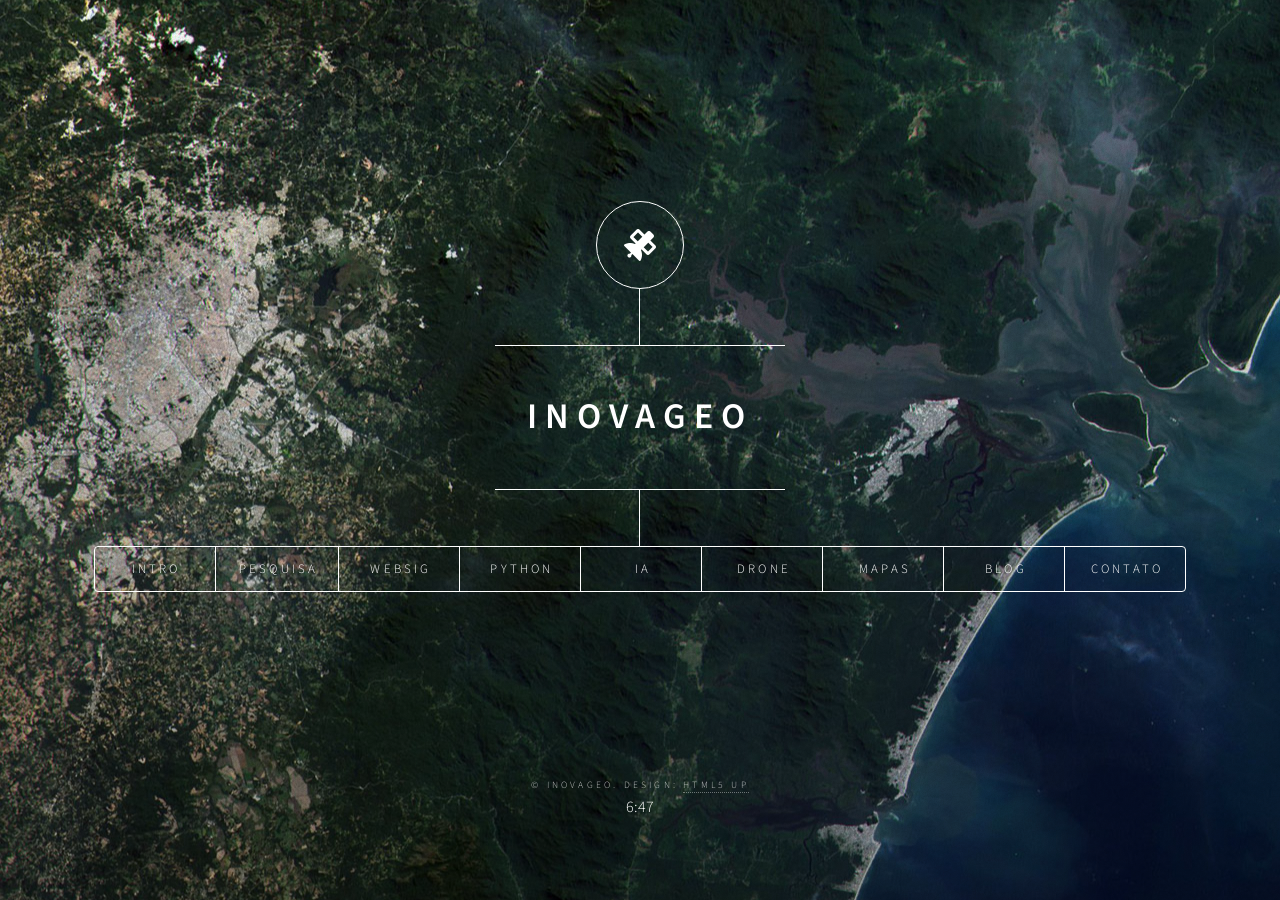
==== index.html @ e5d34b3f "asdfasd" ====
<!DOCTYPE HTML>
<html>
	<head>
		<link rel="icon" href="favicon.ico" type="image/x-icon">
		<title>InovaGeo</title>
		<meta charset="utf-8" />
		<meta name="viewport" content="width=device-width, initial-scale=1, user-scalable=no"/>
		<link rel="stylesheet" href="assets/css/main.css" />
		<noscript><link rel="stylesheet" href="assets/css/noscript.css" /></noscript>
		<link rel="stylesheet" href="https://cdnjs.cloudflare.com/ajax/libs/font-awesome/6.0.0-beta3/css/all.min.css">
		<style> 
			iframe {
            	width: 100%;
            	height: 80vh;
        </style> 
	</head>
	<body class="is-preload">

		<!-- Wrapper -->
		<div id="wrapper">

			<!-- Header -->
			<header id="header">

				<div class="logo">
					<i class="fa-sharp-duotone fa-solid fa-satellite fa-2xl"></i>
				</div>
				<div class="content">
					<div class="inner">
						<h1>
					   		InovaGeo
					   	</h1>
					</div>
				</div>
				<nav>
					<ul>
						<li><a  href="#intro">Intro</a></li>
						<li><a  href="#pesquisa"> pesquisa </a></li>
						<li><a  href="#websig"> websig</a></li>
						<li><a  href="#python"> python</a></li>
						<li><a  href="#IA">IA </a></li>
						<li><a  href="#drone"> drone </a></li>
						<li><a  href="#mapas">mapas</a></li>
						<li><a  href="#blog"> blog </a></li>
						<li><a  href="#contact">Contato</a></li>
						<!--<li><a  href="#elements">Elements</a></li>-->
					</ul>
				</nav>
			</header>

			<!-- Main -->
			<div id="main">

				<!-- Intro -->
				<article id="intro">
					<h2 class="major">Quem somos nós <i class="fa-brands fa-pagelines"></i></i></h2>
					<span class="image main"><img src="images/pic01.jpg" alt="" /></span>
					<p> A InovaGeo é uma empresa comprometida com soluções inovadoras e sustentáveis nas áreas ambiental e agrícola. Nossa missão é contribuir para a transição do seu negócio em direção a práticas mais verdes e ecológicas. Para isso, integramos estudos acadêmicos, técnicas de produção sustentável e tecnologias emergentes no mercado, criando soluções personalizadas que atendam às suas necessidades. Aceitamos a ideia de nossa responsabilidade socioambiental com o planeta.</p>
					<h3>Produtos </h3>
					<p> Oferecemos soluções ambientais e de geoprocessamento personalizadas de todos os tipos. Adaptamos <a  href="#drone">modelos agrícolas</a> de produção, em diferentes contextos. Auxiliamos com o <a  href="#IA">processamento de imagens</a> usando IA e algoritmos, oferecemos <a  href="#websig">sites com mapas interativos</a> que facilitam o planejamento de tomadores de decisões. Também colaboramos <a  href="#pesquisa">pesquisadores</a>, e instituições acadêmicas, oferecendo suporte especializado que atenda aos modelos da produção acadêmica.
					<h3>O Time </h3><p> A Inovageo fundada pelo estudante de geoprocessamento <a  href="https://www.linkedin.com/in/renan-ambiel-74439a1b7/">Renan Ambiel</a>, nos interessamos  pelas área das tecnologias agrícolas, ambientais, e das geociências. Somos movidos pelas novas tecnologias, nos estruturamos em inovações acadêmicas, defendemos a ideia de que a harmonia entre os dois é nosso próximo passo como uma sociedade inteligente.</p> 
				</article>

				<!-- pesquisa -->
				<article id="pesquisa">
					<h2 class="major">Pesquisa científica <i class="fa-solid fa-book"></i></h2>
					<span class="image main"><img src="images/pic02.jpg" alt="" /></span>
					<h3>Gifs de séries temporais </h3>
					<p> Um de nossos eixos de pesquisa são a elaboração de gifs de séries temporais em NDVI voltados para análises ambientais, no exemplo acima estuda-se o quanto o <a  target="_blank" href="https://inovageo-blog.netlify.app/2#">deserto de Gobi</a> da china avança (inverno) e recua (verão) ao longo do ano de 2023. </p>
					<h3>Pesquisa Acadêmica </h3>
					<p> O ramo da pesquisa é padronizado, com suas peculiaridades e normas técnicas bem específicas. Executar scripts em linguagens de programação como o R ou python e introduzir os resultados em seu artigo pode ser uma tarefa árdua para um pesquisador. É ai que entramos, temos conhecimento metodologias científica, e uma de nossas especialidades são o tratamento de dados, com  gráficos e tabelas em <a href="#python">python</a> e <a href="#mapas">mapas</a> com legendas no QGIS, ou seja, estaremos preparados para dar o treinamento ou a consultoria necessaria para seu projeto academico, nos encontrando de forma ideal para auxiliar seu trabalho.</p>
					<h3>Pesquisa Ambiental e Agrícola </h3><p> Dentro do eixo da pesquisa nos aprofundamos mais nas áreas de temas ambiental e agrícola, focando em <a  href="#IA">análises de imagens de satélites</a>, nós podemos trabalhar em equipe com o seu projeto usando metodologias de machine learning para mapas de uso e cobertura do solo, índice de queimadas, secas e cheias de rios, índice de pluviosidade, cálculos perdas florestal. Ou então, caso já tenha os dados prontos, podemos gerar os resultados como <a  href="#mapas">mapas temáticos</a> <a  href="#mapas">graficos e mapas em python</a> sem interferir no viés da pesquisa.</p> 
					<p> Valorizamos profundamente o trabalho da comunidade científica, reconhecemos a capacidade de inovação da área, e de como ela é essencial para resolver os desafios atuais. No entanto, a divulgação do conhecimento científico muitas vezes não alcança o público em geral, presa em bolhas sociais. Para resolver essa lacuna, também oferecemos várias <a href="#websig">opções</a> para a comunicação, e divulgação digital.</p> 



				</article>

				<!-- websig -->
				<article id="websig">
					<h2 class="major"> Modelo WEBGIS <i class="fa-solid fa-globe"></i></h2>
					<span class="image main"><img src="images/pic03.jpg" alt="" /></span>
					<p>Na Inovageo, desenvolvemos soluções <a target="_blank" href="https://inovageo-blog.netlify.app/6.html#">WEBSIG</a> que integram mapas interativos diretamente em páginas web, acessíveis tanto em desktops quanto em dispositivos móveis. Esses mapas são projetados para facilitar o planejamento e a tomada de decisões, oferecendo uma visualização rica e informativa.</p>
					<p> Utilizamos bibliotecas como <a target="_blank" href="https://leafletjs.com/">Leaflet</a> e <a target="_blank" href="https://openlayers.org/">OpenLayers</a>, que permitem criar interfaces de mapa responsivas e interativas. Projetados com dados geoespaciais, os mapas incluem imagens de satélite, layers de pontos e polígonos, com controle de camadas, legendas e rótulos, além de funcionalidades como destaque ao passar o mouse, pop-ups interativos, zoom em features ao clicar, mecanismos de pesquisa, entre outros, proporcionando uma experiência dinâmica para o usuário.</p> 
					<h3>Produto final </h3><p>Como resultado final entregamos um <a target="_blank" href="https://renanambiel.github.io/Untitled-1.html">mapa interativo</a> que facilita o planejamento e a tomada de decisões,  garantindo uma visualização rica e informativa. Seja para gestão ambiental, planejamento agrícola, análise de dados, ou pesquisa acadêmica nossas soluções são adaptadas ao seu projeto.</p>
				</article>

				<!-- Python -->
				<article id="python">
					<h2 class="major"> Python <i class="fa-brands fa-python"></i></h2>
					<span class="image main"><img src="images/pic04.jpg" alt="" /></span>
					<p> No exemplo acima estamos trabalhando com registros de votação de 2022, uma quantidade massiva de dados com mais de 5 mil linhas sendo processadas e plotadas em formato de mapas. A linguagem tem muita eficiência no tratamento de grandes volumes de dados, plotagem de mapas e gráficos, além de ser ótima ferramenta no agendamento de tarefas e pipelines.</p>
					<h3>Ciência de Dados Geoespaciais </h3><p> Dados geoespaciais muitas vezes são extensos  como lista de municípios, localização de imóveis, e com variáveis com geometrias difíceis de serem lidas por programas, nesse contexto bibliotecas como Geopandas, rasterio, Fiona surgem como facilitadores na manipulação e análise dos dados. A linguagem também conta com diversos frameworks e ambientes de desenvolvimento como o <a target="_blank" href="https://jupyter.org/">jupyter notebook</a> o <a target="_blank" href="https://colab.research.google.com/">Google colab</a> ou o próprio <a target="_blank" href="https://www.qgis.org/">QGIS</a> com o seu terminal python que permitem a automatização de tarefas e scripts. </p>
					<h3>Automatização de Tarefas</h3><p> </p>
					<p>  A execução scripts e repetição de tarefas permite que os profissionais se concentrem na interpretação dos resultados, enquanto processos repetitivos são gerenciados de forma automatizada. A automatização de tarefas se apresenta uma etapa essencial que evita erros humanos e intensifica a produção, a ideia não é demitir funcionários mas sim evitar que trabalhos tediosos sejam realizados por humanos e posicioná-los em cargos onde a nossa interpretação de um computador não alcança, proporcionando assim melhores condições de trabalho e resultados. </p>


				</article>	

				<!-- About -->
				<article id="IA">
					<h2 class="major"> PDI & IA <i class="fa-solid fa-head-side-virus"></i></h2> 
					<span class="image main"><iframe  src="https://renanambielreman.users.earthengine.app/view/ndvifalsacorsplitpanel" frameborder="0"></iframe></span>
					<p>  Acima um exemplo de dois mapas um NDVI outro em RGB dividido por um menu deslizante, produzidos pela ferramenta Google Earth Engine. </p>
					<h3> IA e computação em nuvem</h3><p> A proposta que a computação em nuvem traz é de otimizar o tempo processamento e aumentar o desempenho computacional, sendo uma ótima opção para equipes com recursos limitados, reduzindo de gastos de energia e custos com hardware.</p> 
					<p> As técnicas de inteligência artificial tem eficiência na classificação de imagens com alta diversidade de classes ou em resultados enviesados devido à natureza dos dados. De modo geral, as técnicas resultam em interpretações mais precisas e resultados mais parametrizados. Para quem é da área de geo, a google oferece a ferramenta perfeita para análises espaciais e processamento de imagens de satelite, o google earth engine.</p>
					<p>  </p>
 					<h3> Earth Engine </h3><p><p>A ferramenta google earth engine (GEE) é um framework na linguagem javascript com uma documentação própria e bem didática uma excelente opção para pesquisadores, atividades governamentais ou educacionais. Oferecem vastos catálogos de dados de satélites e funcionalidades avançadas que facilitam a sua análise, podendo-se explorar <a  href="#pesquisa">séries temporais</a>, calcular <a  href="#IA">índices de vegetação</a>, monitorar mudanças ambientais, visualização dinâmica de coleções de imagens, além aplicação de mosaicos e redutores.</p>
					 <p> Em seu uso mais aprofundado podemos mexer com IA, programação orientada a objeto, dados de SAR, e até montar apps interativos para aplicativos de monitoramento que funcionam em background. Enfim, o google earth engine representa um grande avanço no mundo geo, com computação em nuvem e processamento em paralelo ele é ideal para projetos de alta escalabilidade e como resultado oferece a divulgação dos seus resultados para o compartilhamento e comunicação em um formato de <a  href="#https://www.earthengine.app/">página web</a> ou app interativo.</p>
				</article>	

				<!-- About -->
				<article id="drone">
					<h2 class="major"> drones  <i class="fa-solid fa-place-of-worship"></i></h2>
					<span class="image main"><img src="images/pic06.jpg" alt="" /></span>
					<p> Um dos eixos da nossa equipe é a agricultura de precisão, buscamos soluções para as anomalias climáticas e eventos extremos combinando uso de novas tecnologias à formas de cultivo mais sustentaveis. </p>
					<h3> Agricultura Sintrópica </h3><p> A agricultura sintrópica, fundamentada nos estudos de  <a target="_blank" href="https://agendagotsch.com/en/ernst-gotsch">Ernst Götsch</a>, simula processos naturais para promover biodiversidade e regeneração dos ecossistemas. Integrando diversas espécies de plantas e animais, a prática melhora a fertilidade do solo, qualidade da água, e do ar no microclima. O pesquisador segue uma linha da agroecologia semelhante a Ana Primavesi</p>
					<p><a target="_blank" href="https://pt.wikipedia.org/wiki/Anna_Maria_Primavesi">Ana Primavesi</a>,  uma das mais importantes pesquisadoras da agroecologia, enfatiza a ideia de que solo é um sistema vivo, e que as espécies convivem em equilíbrio em sua cadeia alimentar, as pragas e espécies invasoras significam uma desarmonia entre as espécies indicando de que ele está doente.</p>
					<p>Estamos presenciando um adoecimento de modo geral da população, cada vez estamos mais dependentes de remédios para nossos problemas de saúde, talvez devêssemos olhar para a <a href="Cartilha-sobre-impactos-dos-agrotoxicos-na-saude-da-populacao-e-saude-ambiental.pdf" target="_blank" download>raiz do problema</a> e de como a agroecologia traz uma solução para esse problema, diante disso, como podemos adaptar as produções em massa com as técnicas da agroecologia?</p> 
					<h3> Agricultura de Precisão </h3><p> A combinação da agricultura de precisão com a agroecologia promove uma agricultura mais sustentável como modelo de agricultura para o futuro, o uso de <a target="_blank" href="https://www.embrapa.br/busca-de-noticias/-/noticia/81138402/drones-no-monitoramento-ambiental--e-tema-de-curso">VANTs</a> na agricultura permite um monitoramento preciso do solo e dos cultivos, possibilitando a aplicação localizada de correções e fertilizantes. Ao integrar essa tecnologia com os princípios da agroecologia, os agricultores podem gerenciar os recursos como a agua de maneira conciente, respeitando os ciclos naturais do solo e promovendo a biodiversidade. O modelo melhora a eficiência na produção, ao mesmo tempo em que minimiza lixiviação, a erosão, e evita contaminação de lençóis freáticos. Assim, a combinação da agricultura de precisão com a agroecologia promove uma agricultura mais sustentável. </p>
					<h3> Recuperação de Áreas Degradadas </h3><p> As áreas degradadas representam uma oportunidade valiosa no mercado de créditos de carbono, a agricultura sintrópica, ao promover a biodiversidade e restaurar o solo, contribui para o sequestro de carbono. Um exemplo respeitado na área é a iniciativa <a target="_blank" href="https://conservadordamantiqueira.org/">Conservador da Mantiqueira</a> operando no mercado de crédito de carbono que restauram áreas degradadas e nascentes, geram renda adicional às comunidade e proprietários locais enquanto presta um serviço ambiental. Além do mercado de ações operando no ramo ambiental existem também diversos programas governamentais para pagamentos por prestação de serviços ambientais, apresentando um novo modelo de negócio que vem surgindo no mundo em prol da sustentabilidade.</p>


				</article>	
				
				<article id="mapas">
					<h2 class="major"> mapas temáticos<i class="fa-solid fa-map"></i></h2>
					<span class="image main"><img src="images/pic07.jpg" alt="" /></span>
					<p>Os mapas temáticos são uma ferramenta essencial para a visualização de dados geográficos. Muitas vezes dadas em tabelas ou gráficos não ficam claros, e uma interpretação visual simplifica muito as coisas, onde por meio de diferentes camadas, podemos representar dados sobre uso do solo, distribuição populacional, áreas de preservação e muito mais. </p>
		            <h3> Mapas Distribuição Populacional </h3><p>A distribuição populacional é um aspecto fundamental para entender dinâmicas sociais e econômicas em uma região. Ao mapear a população, é possível identificar padrões de urbanização, áreas de alta densidade habitacional e lacunas de serviços essenciais. Esses dados ajudam a embasar políticas públicas, direcionar investimentos em infraestrutura e otimizar a alocação de recursos, garantindo que comunidades em crescimento recebam o suporte necessário. </p>
		            <h3> Mapas Topográficos</h3>	
		            <p>Os mapas topográficos são essenciais para a visualização detalhada da superfície terrestre, representando elevações, depressões e formas de relevo. Através de diferentes camadas, esses mapas fornecem informações sobre a geomorfologia de uma área, permitindo análises sobre drenagem, habitat e acessibilidade. Além disso, eles são cruciais para atividades como planejamento urbano, gestão de recursos naturais e áreas de Preservação  permanente (APP).</p>
		            <h3> Mapa de Uso e Cobertura do Solo </h3><p>Os mapas de uso e cobertura do solo são ferramentas indispensáveis para compreender como os espaços são utilizados e quais tipos de vegetação predominam em uma região. Eles ajudam a identificar áreas urbanas, agrícolas, florestais e de preservação, permitindo uma análise crítica sobre as mudanças no uso da terra ao longo do tempo. Essa informação é vital para a elaboração de políticas de desenvolvimento sustentável, planejamento ambiental e monitoramento de alterações que podem impactar os ecossistemas locais. </p>
		            <h3> O Produto</h3><p>Desenvolvemos o produto final (seu mapa), de acordo com as suas necessidades, caso esteja decidindo o seu tipo de cultivo de acordo com a disposiçao de minerais e nutrientes no solo, se queres ampliar sua franquia e deseja estudar qual melhor local para se instalar, ou se deseja calcular rotas e a logistica de seus transportes, ou para planejar novos bairros e quadras publicas, ou mesmo se deseja analisar indices pluviometricos para e sua correlaçao com deslizamentos e eventos geologicos, um mapa pode ser o elemento chave que falta ao seu projeto. </p>
				</article>	

				<article id="blog">
					<h2 class="major"> blog de noticias  <i class="fa-regular fa-newspaper"></i></h2>
					<span class="image main"><img src="images/pic08.jpg" alt="" /></span>
					<p> Nosso <a target="_blank" href="https://inovageo-blog.netlify.app/1.html">blog de noticias</a> é um portal com as principais noticias que ocorrem ao redor do mundo geo trazendo a tona discussões pertinentes com opniões de cientistas sobre os temas. 
					<p> O <a target="_blank" href="https://inovageo-blog.netlify.app/1.html">blog</a> contempla notícias das novas geotecnologias do mercado, desastres naturais, mercado de credito de carbono, eventos climáticos extremos, noticias do agro, e muito mais. Vamos destrinchar e estudar uma a uma sobre o viés científico e ambiental.</p>
				</article>	

				<!-- Contact -->
				<article id="contact">
					<h2 class="major">Contato <i class="fa-solid fa-envelope"></i></h2>
					<form name="contact" method="POST" data-netlify="true">

									<div class="fields">
										<div class="field half">
											<input type="text" name="name" placeholder="Nome" required>
										</div>
										<div class="field half">
											<input type="text" name="email" id="email" placeholder="Email" required>
										</div>
										<div class="field">
											<textarea name="message" placeholder="Mensagem" rows="4" required></textarea>
										</div>
									</div>


					   
					<ul class="icons">
						<li><a target="_blank" href="https://www.reddit.com/user/CommercialSweet6014/" class="icon brands fa-reddit"><span class="label">Reddit</span></a></li>
						<li><a target="_blank" href="https://www.youtube.com/channel/UCWEr83yP5Ja6_49Kcr3QwDw" class="icon brands fa-youtube"><span class="label">Youtube</span></a></li>
						<li><a target="_blank" href="https://www.linkedin.com/in/renan-ambiel-74439a1b7/" class="icon brands fa-linkedin"><span class="label">LinkedIn</span></a></li>
						<li><a target="_blank" href="https://www.tumblr.com/blog/ambrosiaconsultoria-blog" class="icon brands fa-tumblr"><span class="label">Tumblr</span></a></li>
						<li><a target="_blank" href="https://github.com/RenanAmbiel" class="icon brands fa-github"><span class="label">GitHub</span></a></li>
						<li><a target="_blank" href="https://inovageo-blog.netlify.app/" class="icon brands fa-pagelines"><span class="label">GitHub</span></a></li>
					</ul>
				</article>
			</div>
			<!-- Footer -->
			<footer id="footer">
				<p class="copyright">&copy; InovaGeo. Design: <a target="_blank" href="https://html5up.net">HTML5 UP
				</a><div id="mensaagem"></div></p>
			</footer>
		</div>

		<!-- BG -->
		<div id="bg"></div>

		<!-- Scripts -->
		<script src="assets/js/jquery.min.js"></script>
		<script src="assets/js/browser.min.js"></script>
		<script src="assets/js/breakpoints.min.js"></script>
		<script src="assets/js/util.js"></script>
		<script src="assets/js/main.js"></script>
		<script>
			const agora = new Date()
			const horas = agora.getHours();
			const minutos = agora.getMinutes();
			const segundos = agora.getSeconds();
			const bgDiv = document.getElementById('bg')
			if (horas >= 23 || horas < 6)
            {
                bgDiv.classList.add('noite')
            }
            document.getElementById("mensaagem").innerText = `${horas}:${minutos}`;
		</script> 
		

	</body>
</html>
---- assets/css/main.css ----
@import url(fontawesome-all.min.css);
@import url("https://fonts.googleapis.com/css?family=Source+Sans+Pro:300italic,600italic,300,600");

/*
	Dimension by HTML5 UP
	html5up.net | @ajlkn
	Free for personal and commercial use under the CCA 3.0 license (html5up.net/license)
*/

html, body, div, span, applet, object,
iframe, h1, h2, h3, h4, h5, h6, p, blockquote,
pre, a, abbr, acronym, address, big, cite,
code, del, dfn, em, img, ins, kbd, q, s, samp,
small, strike, strong, sub, sup, tt, var, b,
u, i, center, dl, dt, dd, ol, ul, li, fieldset,
form, label, legend, table, caption, tbody,
tfoot, thead, tr, th, td, article, aside,
canvas, details, embed, figure, figcaption,
footer, header, hgroup, menu, nav, output, ruby,
section, summary, time, mark, audio, video {
	margin: 0;
	padding: 0;
	border: 0;
	font-size: 100%;
	font: inherit;
	vertical-align: baseline;}
iframe {
			width: 100%; 
			height: 555px
		}

article, aside, details, figcaption, figure,
footer, header, hgroup, menu, nav, section {
	display: block;}

body {
	line-height: 1;
}

ol, ul {
	list-style: none;
}

blockquote, q {
	quotes: none;
}

	blockquote:before, blockquote:after, q:before, q:after {
		content: '';
		content: none;
	}

table {
	border-collapse: collapse;
	border-spacing: 0;
}

body {
	-webkit-text-size-adjust: none;
}

mark {
	background-color: transparent;
	color: inherit;
}

input::-moz-focus-inner {
	border: 0;
	padding: 0;
}

input, select, textarea {
	-moz-appearance: none;
	-webkit-appearance: none;
	-ms-appearance: none;
	appearance: none;
}

/* Basic */

	@-ms-viewport {
		width: device-width;
	}

	@media screen and (max-width: 480px) {

		html, body {
			min-width: 320px;
		}

	}

	html {
		box-sizing: border-box;
	}

	*, *:before, *:after {
		box-sizing: inherit;
	}

	body {
		background: #1b1f22;
	}

		body.is-preload *, body.is-preload *:before, body.is-preload *:after {
			-moz-animation: none !important;
			-webkit-animation: none !important;
			-ms-animation: none !important;
			animation: none !important;
			
		}

/* Type */

	html {
		font-size: 16pt;
	}

		@media screen and (max-width: 1680px) {

			html {
				font-size: 12pt;
			}

		}

		@media screen and (max-width: 736px) {

			html {
				font-size: 11pt;
			}

		}

		@media screen and (max-width: 360px) {

			html {
				font-size: 10pt;
			}

		}

	body, input, select, textarea {
		color: #ffffff;
		font-family: "Source Sans Pro", sans-serif;
		font-weight: 300;
		font-size: 1rem;
		line-height: 1.65;
	}

	a {
		
		border-bottom: dotted 1px rgba(255, 255, 255, 0.5);
		text-decoration: none;
		color: inherit;
	}

		a:hover {
			border-bottom-color: transparent;
		}

	strong, b {
		color: #ffffff;
		font-weight: 600;
	}

	em, i {
		font-style: italic;
	}

	p {
		margin: 0 0 2rem 0;
	}

	h1, h2, h3, h4, h5, h6 {
		color: #ffffff;
		font-weight: 600;
		line-height: 1.5;
		margin: 0 0 1rem 0;
		text-transform: uppercase;
		letter-spacing: 0.2rem;
	}

		h1 a, h2 a, h3 a, h4 a, h5 a, h6 a {
			color: inherit;
			text-decoration: none;
		}

		h1.major, h2.major, h3.major, h4.major, h5.major, h6.major {
			border-bottom: solid 1px #ffffff;
			width: -moz-max-content;
			width: -webkit-max-content;
			width: -ms-max-content;
			width: max-content;
			padding-bottom: 0.5rem;
			margin: 0 0 2rem 0;
		}

	h1 {
		font-size: 2.25rem;
		line-height: 1.3;
		letter-spacing: 0.5rem;
	}

	h2 {
		font-size: 1.5rem;
		line-height: 1.4;
		letter-spacing: 0.5rem;
	}

	h3 {
		font-size: 1rem;
	}

	h4 {
		font-size: 0.8rem;
	}

	h5 {
		font-size: 0.7rem;
	}

	h6 {
		font-size: 0.6rem;
	}

	@media screen and (max-width: 736px) {

		h1 {
			font-size: 1.75rem;
			line-height: 1.4;
		}

		h2 {
			font-size: 1.25em;
			line-height: 1.5;
		}

	}

	sub {
		font-size: 0.8rem;
		position: relative;
		top: 0.5rem;
	}

	sup {
		font-size: 0.8rem;
		position: relative;
		top: -0.5rem;
	}

	blockquote {
		border-left: solid 4px #ffffff;
		font-style: italic;
		margin: 0 0 2rem 0;
		padding: 0.5rem 0 0.5rem 2rem;
	}

	code {
		background: rgba(255, 255, 255, 0.075);
		border-radius: 4px;
		font-family: "Courier New", monospace;
		font-size: 0.9rem;
		margin: 0 0.25rem;
		padding: 0.25rem 0.65rem;
	}

	pre {
		-webkit-overflow-scrolling: touch;
		font-family: "Courier New", monospace;
		font-size: 0.9rem;
		margin: 0 0 2rem 0;
	}

		pre code {
			display: block;
			line-height: 1.75;
			padding: 1rem 1.5rem;
			overflow-x: auto;
		}

	hr {
		border: 0;
		border-bottom: solid 1px #ffffff;
		margin: 2.75rem 0;
	}

	.align-left {
		text-align: left;
	}

	.align-center {
		text-align: center;
	}

	.align-right {
		text-align: right;
	}

/* Form */

	form {
		margin: 0 0 2rem 0;
	}

		form > :last-child {
			margin-bottom: 0;
		}

		form > .fields {
			display: -moz-flex;
			display: -webkit-flex;
			display: -ms-flex;
			display: flex;
			-moz-flex-wrap: wrap;
			-webkit-flex-wrap: wrap;
			-ms-flex-wrap: wrap;
			flex-wrap: wrap;
			width: calc(100% + 3rem);
			margin: -1.5rem 0 2rem -1.5rem;
		}

			form > .fields > .field {
				-moz-flex-grow: 0;
				-webkit-flex-grow: 0;
				-ms-flex-grow: 0;
				flex-grow: 0;
				-moz-flex-shrink: 0;
				-webkit-flex-shrink: 0;
				-ms-flex-shrink: 0;
				flex-shrink: 0;
				padding: 1.5rem 0 0 1.5rem;
				width: calc(100% - 1.5rem);
			}

				form > .fields > .field.half {
					width: calc(50% - 0.75rem);
				}

				form > .fields > .field.third {
					width: calc(100%/3 - 0.5rem);
				}

				form > .fields > .field.quarter {
					width: calc(25% - 0.375rem);
				}

		@media screen and (max-width: 480px) {

			form > .fields {
				width: calc(100% + 3rem);
				margin: -1.5rem 0 2rem -1.5rem;
			}

				form > .fields > .field {
					padding: 1.5rem 0 0 1.5rem;
					width: calc(100% - 1.5rem);
				}

					form > .fields > .field.half {
						width: calc(100% - 1.5rem);
					}

					form > .fields > .field.third {
						width: calc(100% - 1.5rem);
					}

					form > .fields > .field.quarter {
						width: calc(100% - 1.5rem);
					}

		}

	label {
		color: #ffffff;
		display: block;
		font-size: 0.8rem;
		font-weight: 300;
		letter-spacing: 0.2rem;
		line-height: 1.5;
		margin: 0 0 1rem 0;
		text-transform: uppercase;
	}

	input[type="text"],
	input[type="password"],
	input[type="email"],
	input[type="tel"],
	select,
	textarea {
		-moz-appearance: none;
		-webkit-appearance: none;
		-ms-appearance: none;
		appearance: none;
		
		background-color: transparent;
		border-radius: 4px;
		border: solid 1px #ffffff;
		color: inherit;
		display: block;
		outline: 0;
		padding: 0 1rem;
		text-decoration: none;
		width: 100%;
	}

		input[type="text"]:invalid,
		input[type="password"]:invalid,
		input[type="email"]:invalid,
		input[type="tel"]:invalid,
		select:invalid,
		textarea:invalid {
			box-shadow: none;
		}

		input[type="text"]:focus,
		input[type="password"]:focus,
		input[type="email"]:focus,
		input[type="tel"]:focus,
		select:focus,
		textarea:focus {
			background: rgba(255, 255, 255, 0.075);
			border-color: #ffffff;
			box-shadow: 0 0 0 1px #ffffff;
		}

	select {
		background-image: url("data:image/svg+xml;charset=utf8,%3Csvg xmlns='http://www.w3.org/2000/svg' width='40' height='40' preserveAspectRatio='none' viewBox='0 0 40 40'%3E%3Cpath d='M9.4,12.3l10.4,10.4l10.4-10.4c0.2-0.2,0.5-0.4,0.9-0.4c0.3,0,0.6,0.1,0.9,0.4l3.3,3.3c0.2,0.2,0.4,0.5,0.4,0.9 c0,0.4-0.1,0.6-0.4,0.9L20.7,31.9c-0.2,0.2-0.5,0.4-0.9,0.4c-0.3,0-0.6-0.1-0.9-0.4L4.3,17.3c-0.2-0.2-0.4-0.5-0.4-0.9 c0-0.4,0.1-0.6,0.4-0.9l3.3-3.3c0.2-0.2,0.5-0.4,0.9-0.4S9.1,12.1,9.4,12.3z' fill='%23ffffff' /%3E%3C/svg%3E");
		background-size: 1.25rem;
		background-repeat: no-repeat;
		background-position: calc(100% - 1rem) center;
		height: 2.75rem;
		padding-right: 2.75rem;
		text-overflow: ellipsis;
	}

		select option {
			color: #ffffff;
			background: #1b1f22;
		}

		select:focus::-ms-value {
			background-color: transparent;
		}

		select::-ms-expand {
			display: none;
		}

	input[type="text"],
	input[type="password"],
	input[type="email"],
	select {
		height: 2.75rem;
	}

	textarea {
		padding: 0.75rem 1rem;
	}

	input[type="checkbox"],
	input[type="radio"] {
		-moz-appearance: none;
		-webkit-appearance: none;
		-ms-appearance: none;
		appearance: none;
		display: block;
		float: left;
		margin-right: -2rem;
		opacity: 0;
		width: 1rem;
		z-index: -1;
	}

		input[type="checkbox"] + label,
		input[type="radio"] + label {
			text-decoration: none;
			-moz-user-select: none;
			-webkit-user-select: none;
			-ms-user-select: none;
			user-select: none;
			color: #ffffff;
			cursor: pointer;
			display: inline-block;
			font-size: 0.8rem;
			font-weight: 300;
			margin: 0 0 0.5rem 0;
			padding-left: 2.65rem;
			padding-right: 0.75rem;
			position: relative;
		}

			input[type="checkbox"] + label:before,
			input[type="radio"] + label:before {
				-moz-osx-font-smoothing: grayscale;
				-webkit-font-smoothing: antialiased;
				display: inline-block;
				font-style: normal;
				font-variant: normal;
				text-rendering: auto;
				line-height: 1;
				text-transform: none !important;
				font-family: 'Font Awesome 5 Free';
				font-weight: 900;
			}

			input[type="checkbox"] + label:before,
			input[type="radio"] + label:before {
				
				border-radius: 4px;
				border: solid 1px #ffffff;
				content: '';
				display: inline-block;
				height: 1.65rem;
				left: 0;
				line-height: 1.65rem;
				position: absolute;
				text-align: center;
				top: -0.15rem;
				width: 1.65rem;
			}

		input[type="checkbox"]:checked + label:before,
		input[type="radio"]:checked + label:before {
			background: #ffffff !important;
			border-color: #ffffff !important;
			color: #1b1f22;
			content: '\f00c';
		}

		input[type="checkbox"]:focus + label:before,
		input[type="radio"]:focus + label:before {
			background: rgba(255, 255, 255, 0.075);
			border-color: #ffffff;
			box-shadow: 0 0 0 1px #ffffff;
		}

	input[type="checkbox"] + label:before {
		border-radius: 4px;
	}

	input[type="radio"] + label:before {
		border-radius: 100%;
	}

	::-webkit-input-placeholder {
		color: rgba(255, 255, 255, 0.5) !important;
		opacity: 1.0;
	}

	:-moz-placeholder {
		color: rgba(255, 255, 255, 0.5) !important;
		opacity: 1.0;
	}

	::-moz-placeholder {
		color: rgba(255, 255, 255, 0.5) !important;
		opacity: 1.0;
	}

	:-ms-input-placeholder {
		color: rgba(255, 255, 255, 0.5) !important;
		opacity: 1.0;
	}

	.formerize-placeholder {
		color: rgba(255, 255, 255, 0.5) !important;
		opacity: 1.0;
	}

/* Box */

	.box {
		border-radius: 4px;
		border: solid 1px #ffffff;
		margin-bottom: 2rem;
		padding: 1.5em;
	}

		.box > :last-child,
		.box > :last-child > :last-child,
		.box > :last-child > :last-child > :last-child {
			margin-bottom: 0;
		}

		.box.alt {
			border: 0;
			border-radius: 0;
			padding: 0;
		}

/* Icon */

	.icon {
		text-decoration: none;
		border-bottom: none;
		position: relative;
	}

		.icon:before {
			-moz-osx-font-smoothing: grayscale;
			-webkit-font-smoothing: antialiased;
			display: inline-block;
			font-style: normal;
			font-variant: normal;
			text-rendering: auto;
			line-height: 1;
			text-transform: none !important;
			font-family: 'Font Awesome 5 Free';
			font-weight: 400;
		}

		.icon > .label {
			display: none;
		}

		.icon:before {
			line-height: inherit;
		}

		.icon.solid:before {
			font-weight: 900;
		}

		.icon.brands:before {
			font-family: 'Font Awesome 5 Brands';
		}

/* Image */

	.image {
		border-radius: 4px;
		border: 0;
		display: inline-block;
		position: relative;
	}

		.image:before {
			pointer-events: none;
			background-image: url("../../images/overlay.png");
			border-radius: 4px;
			content: '';
			display: block;
			height: 100%;
			left: 0;
			opacity: 0.5;
			position: absolute;
			top: 0;
			width: 100%;
		}

		.image img {
			border-radius: 4px;
			display: block;
		}

		.image.left, .image.right {
			max-width: 40%;
		}

			.image.left img, .image.right img {
				width: 100%;
			}

		.image.left {
			float: left;
			padding: 0 1.5em 1em 0;
			top: 0.25em;
		}

		.image.right {
			float: right;
			padding: 0 0 1em 1.5em;
			top: 0.25em;
		}

		.image.fit {
			display: block;
			margin: 0 0 2rem 0;
			width: 100%;
		}

			.image.fit img {
				width: 100%;
			}

		.image.main {
			display: block;
			margin: 2.5rem 0;
			width: 100%;
		}

			.image.main img {
				width: 100%;
			}

		@media screen and (max-width: 736px) {

			.image.main {
				margin: 2rem 0;
			}

		}

		@media screen and (max-width: 480px) {

			.image.main {
				margin: 1.5rem 0;
			}

		}

/* List */

	ol {
		list-style: decimal;
		margin: 0 0 2rem 0;
		padding-left: 1.25em;
	}

		ol li {
			padding-left: 0.25em;
		}

	ul {
		list-style: disc;
		margin: 0 0 2rem 0;
		padding-left: 1em;
	}

		ul li {
			padding-left: 0.5em;
		}

		ul.alt {
			list-style: none;
			padding-left: 0;
		}

			ul.alt li {
				border-top: solid 1px #ffffff;
				padding: 0.5em 0;
			}

				ul.alt li:first-child {
					border-top: 0;
					padding-top: 0;
				}

	dl {
		margin: 0 0 2rem 0;
	}

		dl dt {
			display: block;
			font-weight: 600;
			margin: 0 0 1rem 0;
		}

		dl dd {
			margin-left: 2rem;
		}

/* Actions */

	ul.actions {
		display: -moz-flex;
		display: -webkit-flex;
		display: -ms-flex;
		display: flex;
		cursor: default;
		list-style: none;
		margin-left: -1rem;
		padding-left: 0;
	}

		ul.actions li {
			padding: 0 0 0 1rem;
			vertical-align: middle;
		}

		ul.actions.special {
			-moz-justify-content: center;
			-webkit-justify-content: center;
			-ms-justify-content: center;
			justify-content: center;
			width: 100%;
			margin-left: 0;
		}

			ul.actions.special li:first-child {
				padding-left: 0;
			}

		ul.actions.stacked {
			-moz-flex-direction: column;
			-webkit-flex-direction: column;
			-ms-flex-direction: column;
			flex-direction: column;
			margin-left: 0;
		}

			ul.actions.stacked li {
				padding: 1.3rem 0 0 0;
			}

				ul.actions.stacked li:first-child {
					padding-top: 0;
				}

		ul.actions.fit {
			width: calc(100% + 1rem);
		}

			ul.actions.fit li {
				-moz-flex-grow: 1;
				-webkit-flex-grow: 1;
				-ms-flex-grow: 1;
				flex-grow: 1;
				-moz-flex-shrink: 1;
				-webkit-flex-shrink: 1;
				-ms-flex-shrink: 1;
				flex-shrink: 1;
				width: 100%;
			}

				ul.actions.fit li > * {
					width: 100%;
				}

			ul.actions.fit.stacked {
				width: 100%;
			}

		@media screen and (max-width: 480px) {

			ul.actions:not(.fixed) {
				-moz-flex-direction: column;
				-webkit-flex-direction: column;
				-ms-flex-direction: column;
				flex-direction: column;
				margin-left: 0;
				width: 100% !important;
			}

				ul.actions:not(.fixed) li {
					-moz-flex-grow: 1;
					-webkit-flex-grow: 1;
					-ms-flex-grow: 1;
					flex-grow: 1;
					-moz-flex-shrink: 1;
					-webkit-flex-shrink: 1;
					-ms-flex-shrink: 1;
					flex-shrink: 1;
					padding: 1rem 0 0 0;
					text-align: center;
					width: 100%;
				}

					ul.actions:not(.fixed) li > * {
						width: 100%;
					}

					ul.actions:not(.fixed) li:first-child {
						padding-top: 0;
					}

					ul.actions:not(.fixed) li input[type="submit"],
					ul.actions:not(.fixed) li input[type="reset"],
					ul.actions:not(.fixed) li input[type="button"],
					ul.actions:not(.fixed) li button,
					ul.actions:not(.fixed) li .button {
						width: 100%;
					}

						ul.actions:not(.fixed) li input[type="submit"].icon:before,
						ul.actions:not(.fixed) li input[type="reset"].icon:before,
						ul.actions:not(.fixed) li input[type="button"].icon:before,
						ul.actions:not(.fixed) li button.icon:before,
						ul.actions:not(.fixed) li .button.icon:before {
							margin-left: -0.5em;
						}

		}

/* Icons */

	ul.icons {
		cursor: default;
		list-style: none;
		padding-left: 0;
	}

		ul.icons li {
			display: inline-block;
			padding: 0 0.75em 0 0;
		}

			ul.icons li:last-child {
				padding-right: 0;
			}

			ul.icons li a {
				border-radius: 100%;
				box-shadow: inset 0 0 0 1px #ffffff;
				display: inline-block;
				height: 2.25rem;
				line-height: 2.25rem;
				text-align: center;
				width: 2.25rem;
			}

				ul.icons li a:hover {
					background-color: rgba(255, 255, 255, 0.075);
				}

				ul.icons li a:active {
					background-color: rgba(255, 255, 255, 0.175);
				}

/* Table */

	.table-wrapper {
		-webkit-overflow-scrolling: touch;
		overflow-x: auto;
	}

	table {
		margin: 0 0 2rem 0;
		width: 100%;
	}

		table tbody tr {
			border: solid 1px #ffffff;
			border-left: 0;
			border-right: 0;
		}

			table tbody tr:nth-child(2n + 1) {
				background-color: rgba(255, 255, 255, 0.075);
			}

		table td {
			padding: 0.75em 0.75em;
		}

		table th {
			color: #ffffff;
			font-size: 0.9em;
			font-weight: 600;
			padding: 0 0.75em 0.75em 0.75em;
			text-align: left;
		}

		table thead {
			border-bottom: solid 2px #ffffff;
		}

		table tfoot {
			border-top: solid 2px #ffffff;
		}

		table.alt {
			border-collapse: separate;
		}

			table.alt tbody tr td {
				border: solid 1px #ffffff;
				border-left-width: 0;
				border-top-width: 0;
			}

				table.alt tbody tr td:first-child {
					border-left-width: 1px;
				}

			table.alt tbody tr:first-child td {
				border-top-width: 1px;
			}

			table.alt thead {
				border-bottom: 0;
			}

			table.alt tfoot {
				border-top: 0;
			}

/* Button */

	input[type="submit"],
	input[type="reset"],
	input[type="button"],
	button,
	.button {
		-moz-appearance: none;
		-webkit-appearance: none;
		-ms-appearance: none;
		appearance: none;
		
		background-color: transparent;
		border-radius: 4px;
		border: 0;
		box-shadow: inset 0 0 0 1px #ffffff;
		color: #ffffff !important;
		cursor: pointer;
		display: inline-block;
		font-size: 0.8rem;
		font-weight: 300;
		height: 2.75rem;
		letter-spacing: 0.2rem;
		line-height: 2.75rem;
		outline: 0;
		padding: 0 1.25rem 0 1.35rem;
		text-align: center;
		text-decoration: none;
		text-transform: uppercase;
		white-space: nowrap;
	}

		input[type="submit"]:hover,
		input[type="reset"]:hover,
		input[type="button"]:hover,
		button:hover,
		.button:hover {
			background-color: rgba(255, 255, 255, 0.075);
		}

		input[type="submit"]:active,
		input[type="reset"]:active,
		input[type="button"]:active,
		button:active,
		.button:active {
			background-color: rgba(255, 255, 255, 0.175);
		}

		input[type="submit"].icon:before,
		input[type="reset"].icon:before,
		input[type="button"].icon:before,
		button.icon:before,
		.button.icon:before {
			margin-right: 0.5em;
		}

		input[type="submit"].fit,
		input[type="reset"].fit,
		input[type="button"].fit,
		button.fit,
		.button.fit {
			width: 100%;
		}

		input[type="submit"].small,
		input[type="reset"].small,
		input[type="button"].small,
		button.small,
		.button.small {
			font-size: 0.6rem;
			height: 2.0625rem;
			line-height: 2.0625rem;
		}

		input[type="submit"].primary,
		input[type="reset"].primary,
		input[type="button"].primary,
		button.primary,
		.button.primary {
			background-color: #ffffff;
			color: #1b1f22 !important;
			font-weight: 600;
		}

		input[type="submit"].disabled, input[type="submit"]:disabled,
		input[type="reset"].disabled,
		input[type="reset"]:disabled,
		input[type="button"].disabled,
		input[type="button"]:disabled,
		button.disabled,
		button:disabled,
		.button.disabled,
		.button:disabled {
			pointer-events: none;
			cursor: default;
			opacity: 0.25;
		}

	input[type="submit"],
	input[type="reset"],
	input[type="button"],
	button {
		line-height: calc(2.75rem - 2px);
	}

/* BG */

	#bg {
		position: fixed;
		-webkit-backface-visibility: hidden;
		position: fixed;
		top: 0;
		left: 0;
		width: 100%;
		height: 100vh;
		z-index: 1;
	}

		#bg:before, #bg:after {
			content: '';
			display: block;
			position: absolute;
			top: 0;
			left: 0;
			width: 100%;
			height: 100%;
		}

		#bg:before {
			
			background-image: linear-gradient(to top, rgba(0, 0, 0, 0.4), rgba(0, 0, 0, 0.0)), url("../../images/overlay.png");
			background-size: auto,
 			256px 256px;
			background-position: center,
 			center;
			background-repeat: no-repeat,
 			repeat;
			z-index: 2;
		}

		#bg:after {
			background-image: url("../../images/bgdia.jpg");
			background-position: center;
			background-size: auto;  /*nao redimensiona a imagem */
			background-repeat: repeat; /* corte de pedaço e repetiçao*/
			z-index: 1;
		}

		body.is-article-visible #bg:after {
			filter: blur(0.07rem);
		}

		body.is-preload #bg:before {
			background-color: #000000;
		}

/* Wrapper */

	#wrapper {
		display: -moz-flex;
		display: -webkit-flex;
		display: -ms-flex;
		display: flex;
		-moz-flex-direction: column;
		-webkit-flex-direction: column;
		-ms-flex-direction: column;
		flex-direction: column;
		-moz-align-items: center;
		-webkit-align-items: center;
		-ms-align-items: center;
		align-items: center;
		-moz-justify-content: space-between;
		-webkit-justify-content: space-between;
		-ms-justify-content: space-between;
		justify-content: space-between;
		position: relative;
		min-height: 100vh;
		width: 100%;
		padding: 4rem 2rem;
		z-index: 3;
	}

		#wrapper:before {
			content: '';
			display: block;
		}

		@media screen and (max-width: 1680px) {

			#wrapper {
				padding: 3rem 2rem;
			}

		}

		@media screen and (max-width: 736px) {

			#wrapper {
				padding: 2rem 1rem;
			}

		}

		@media screen and (max-width: 480px) {

			#wrapper {
				padding: 1rem;
			}

		}

/* Header */

	#header {
		display: -moz-flex;
		display: -webkit-flex;
		display: -ms-flex;
		display: flex;
		-moz-flex-direction: column;
		-webkit-flex-direction: column;
		-ms-flex-direction: column;
		flex-direction: column;
		-moz-align-items: center;
		-webkit-align-items: center;
		-ms-align-items: center;
		align-items: center;

		max-width: 100%;
		text-align: center;
	}

		#header > * {
			
			position: relative;
			margin-top: 3.5rem;
		}

			#header > *:before {
				content: '';
				display: block;
				position: absolute;
				top: calc(-3.5rem - 1px);
				left: calc(50% - 1px);
				width: 1px;
				height: calc(3.5rem + 1px);
				background: #ffffff;
			}

		#header > :first-child {
			margin-top: 0;
		}

			#header > :first-child:before {
				display: none;
			}

		#header .logo {
			width: 5.5rem;
			height: 5.5rem;
			line-height: 5.5rem;
			border: solid 1px #ffffff;
			border-radius: 100%;
		}

			#header .logo .icon:before {
				font-size: 2rem;
			}

		#header .content {
			border-style: solid;
			border-color: #ffffff;
			border-top-width: 1px;
			border-bottom-width: 1px;
			max-width: 100%;
		}

			#header .content .inner {
				
				padding: 3rem 2rem;
				max-height: 40rem;
				overflow: hidden;
			}

				#header .content .inner > :last-child {
					margin-bottom: 0;
				}

			#header .content p {
				text-transform: uppercase;
				letter-spacing: 0.2rem;
				font-size: 0.8rem;
				line-height: 2;
			}

		#header nav ul {
			display: -moz-flex;
			display: -webkit-flex;
			display: -ms-flex;
			display: flex;
			margin-bottom: 0;
			list-style: none;
			padding-left: 0;
			border: solid 1px #ffffff;
			border-radius: 4px;
			
		}

			#header nav ul li {
				padding-left: 0;
				border-left: solid 1px #ffffff;
			}

				#header nav ul li:first-child {
					border-left: 0;
				}

				#header nav ul li a {
					display: block;
					min-width: 7.5rem;
					height: 2.75rem;
					line-height: 2.75rem;
					padding: 0 1.25rem 0 1.45rem;
					text-transform: uppercase;
					letter-spacing: 0.2rem;
					font-size: 0.8rem;
					border-bottom: 0;
				}

					#header nav ul li a:hover {
						background-color: rgba(255, 255, 255, 0.075);
					}

					#header nav ul li a:active {
						background-color: rgba(255, 255, 255, 0.175);
					}

		#header nav.use-middle:after {
			content: '';
			display: block;
			position: absolute;
			top: 0;
			left: calc(50% - 1px);
			width: 1px;
			height: 100%;
			background: #ffffff;
		}

		#header nav.use-middle ul li.is-middle {
			border-left: 0;
		}


	

			body.is-preload #header > * {
				opacity: 0;
			}

			body.is-preload #header .content .inner {
				max-height: 0;
				padding-top: 0;
				padding-bottom: 0;
				opacity: 0;
			}

		@media screen and (max-width: 980px) {

			#header .content p br {
				display: none;
			}

		}

		@media screen and (max-width: 736px) {

			#header > * {
				margin-top: 2rem;
			}

				#header > *:before {
					top: calc(-2rem - 1px);
					height: calc(2rem + 1px);
				}

			#header .logo {
				width: 4.75rem;
				height: 4.75rem;
				line-height: 4.75rem;
			}

				#header .logo .icon:before {
					font-size: 1.75rem;
				}

			#header .content .inner {
				padding: 2.5rem 1rem;
			}

			#header .content p {
				line-height: 1.875;
			}

		}

		@media screen and (max-width: 480px) {

			#header {
				padding: 1.5rem 0;
			}

				#header .content .inner {
					padding: 2.5rem 0;
				}

				#header nav ul {
					-moz-flex-direction: column;
					-webkit-flex-direction: column;
					-ms-flex-direction: column;
					flex-direction: column;
					min-width: 10rem;
					max-width: 100%;
				}

					#header nav ul li {
						border-left: 0;
						border-top: solid 1px #ffffff;
					}

						#header nav ul li:first-child {
							border-top: 0;
						}

						#header nav ul li a {
							height: 3rem;
							line-height: 3rem;
							min-width: 0;
							width: 100%;
						}

				#header nav.use-middle:after {
					display: none;
				}

		}

/* Main */

	#main {
		-moz-flex-grow: 1;
		-webkit-flex-grow: 1;
		-ms-flex-grow: 1;
		flex-grow: 1;
		-moz-flex-shrink: 1;
		-webkit-flex-shrink: 1;
		-ms-flex-shrink: 1;
		flex-shrink: 1;
		display: -moz-flex;
		display: -webkit-flex;
		display: -ms-flex;
		display: flex;
		-moz-align-items: center;
		-webkit-align-items: center;
		-ms-align-items: center;
		align-items: center;
		-moz-justify-content: center;
		-webkit-justify-content: center;
		-ms-justify-content: center;
		justify-content: center;
		-moz-flex-direction: column;
		-webkit-flex-direction: column;
		-ms-flex-direction: column;
		flex-direction: column;
		position: relative;
		max-width: 100%;
		z-index: 3;
	}

		#main article {
			
			
			padding: 4.5rem 2.5rem 1.5rem 2.5rem ;
			position: relative;
			width: 40rem;
			max-width: 100%;
			background-color: rgba(27, 31, 34, 0.85);
			border-radius: 4px;
			opacity: 0;
		}

			#main article.active {
				
				opacity: 1;
			}

			#main article .close {
				display: block;
				position: absolute;
				top: 0;
				right: 0;
				width: 4rem;
				height: 4rem;
				cursor: pointer;
				text-indent: 4rem;
				overflow: hidden;
				white-space: nowrap;
			}

				#main article .close:before {
					
					content: '';
					display: block;
					position: absolute;
					top: 0.75rem;
					left: 0.75rem;
					width: 2.5rem;
					height: 2.5rem;
					border-radius: 100%;
					background-position: center;
					background-image: url("data:image/svg+xml;charset=utf8,%3Csvg xmlns='http://www.w3.org/2000/svg' xmlns:xlink='http://www.w3.org/1999/xlink' width='20px' height='20px' viewBox='0 0 20 20' zoomAndPan='disable'%3E%3Cstyle%3Eline %7B stroke: %23ffffff%3B stroke-width: 1%3B %7D%3C/style%3E%3Cline x1='2' y1='2' x2='18' y2='18' /%3E%3Cline x1='18' y1='2' x2='2' y2='18' /%3E%3C/svg%3E");
					background-size: 20px 20px;
					background-repeat: no-repeat;
				}

				#main article .close:hover:before {
					background-color: rgba(255, 255, 255, 0.075);
				}

				#main article .close:active:before {
					background-color: rgba(255, 255, 255, 0.175);
				}

		@media screen and (max-width: 736px) {

			#main article {
				padding: 3.5rem 2rem 0.5rem 2rem ;
			}

				#main article .close:before {
					top: 0.875rem;
					left: 0.875rem;
					width: 2.25rem;
					height: 2.25rem;
					background-size: 14px 14px;
				}

		}

		@media screen and (max-width: 480px) {

			#main article {
				padding: 3rem 1.5rem 0.5rem 1.5rem ;
			}

		}

/* Footer */

	#footer {
		
		width: 100%;
		max-width: 100%;
		margin-top: 2rem;
		text-align: center;
	}

		#footer .copyright {
			letter-spacing: 0.2rem;
			font-size: 0.6rem;
			opacity: 0.75;
			margin-bottom: 0;
			text-transform: uppercase;
		}


		body.is-preload #footer {
			opacity: 0;
		}
	@media screen and (max-height: 700px) {
		iframe {
			width: 100%; 
			height: 222px
		}
---- assets/css/noscript.css ----
/*
	Dimension by HTML5 UP
	html5up.net | @ajlkn
	Free for personal and commercial use under the CCA 3.0 license (html5up.net/license)
*/

/* BG */

	body.is-preload #bg:before {
		background-color: transparent;
	}

/* Header */

	body.is-preload #header {
		-moz-filter: none;
		-webkit-filter: none;
		-ms-filter: none;
		filter: none;
	}

		body.is-preload #header > * {
			opacity: 1;
		}

		body.is-preload #header .content .inner {
			max-height: none;
			padding: 3rem 2rem;
			opacity: 1;
		}

/* Main */

	#main article {
		opacity: 1;
		margin: 4rem 0 0 0;
	}
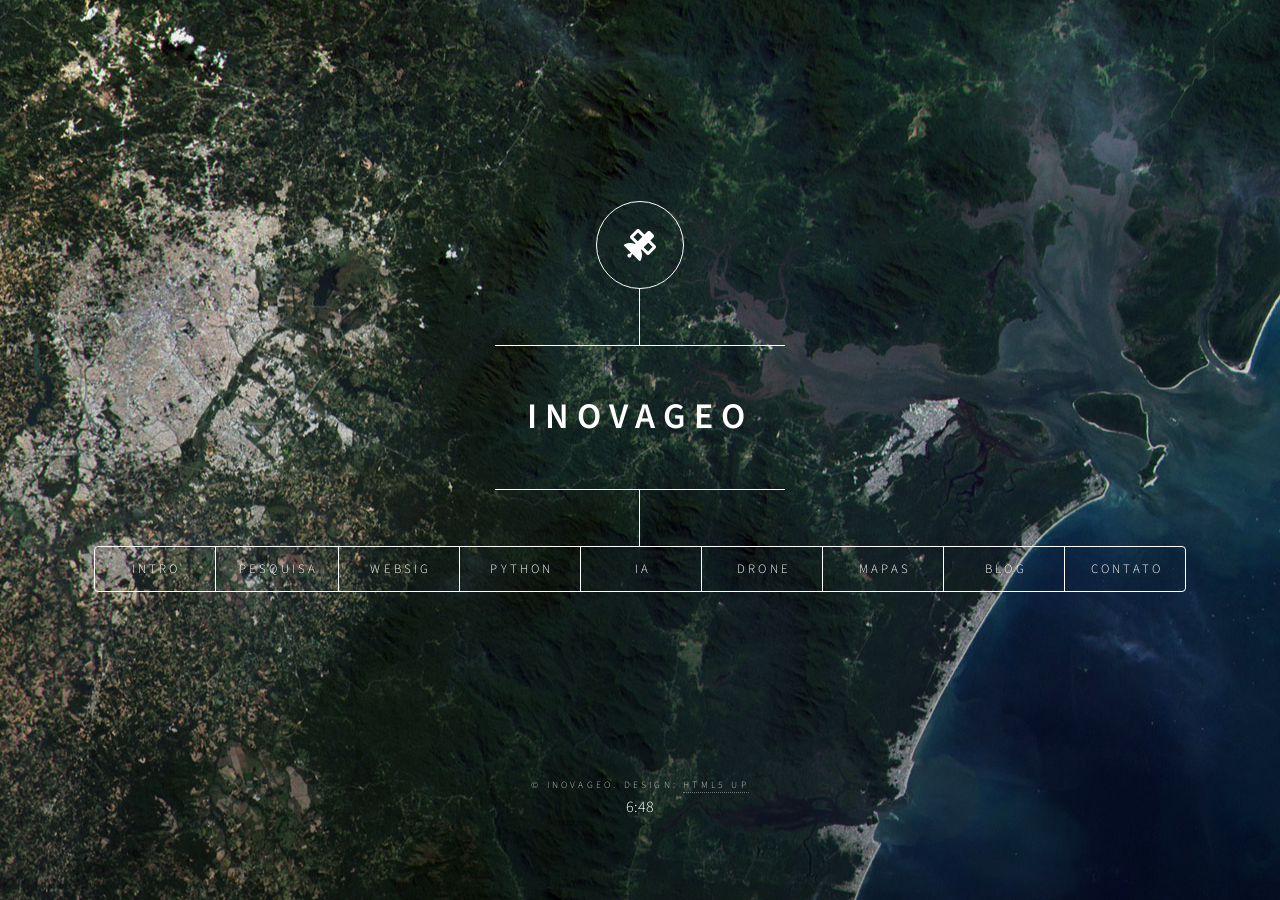
==== commit ee6daa14: "asdfasd" ====
--- a/index.html
+++ b/index.html
@@ -55,18 +55,20 @@
 				<article id="intro">
 					<h2 class="major">Quem somos nós <i class="fa-brands fa-pagelines"></i></i></h2>
 					<span class="image main"><img src="images/pic01.jpg" alt="" /></span>
-					<p> A InovaGeo é uma empresa comprometida com soluções inovadoras e sustentáveis nas áreas ambiental e agrícola. Nossa missão é contribuir para a transição do seu negócio em direção a práticas mais verdes e ecológicas. Para isso, integramos estudos acadêmicos, técnicas de produção sustentável e tecnologias emergentes no mercado, criando soluções personalizadas que atendam às suas necessidades. Aceitamos a ideia de nossa responsabilidade socioambiental com o planeta.</p>
+					<p> A InovaGeo é uma empresa comprometida com soluções inovadoras e sustentáveis nas áreas ambiental e agrícola. Nossa missão é contribuir para a transição do seu negócio em direção a práticas mais verdes e ecológicas. Para isso, integramos estudos acadêmicos, técnicas de produção sustentável e tecnologias emergentes no mercado, criando soluções personalizadas que atendam às suas necessidades.</p>
 					<h3>Produtos </h3>
-					<p> Oferecemos soluções ambientais e de geoprocessamento personalizadas de todos os tipos. Adaptamos <a  href="#drone">modelos agrícolas</a> de produção, em diferentes contextos. Auxiliamos com o <a  href="#IA">processamento de imagens</a> usando IA e algoritmos, oferecemos <a  href="#websig">sites com mapas interativos</a> que facilitam o planejamento de tomadores de decisões. Também colaboramos <a  href="#pesquisa">pesquisadores</a>, e instituições acadêmicas, oferecendo suporte especializado que atenda aos modelos da produção acadêmica.
-					<h3>O Time </h3><p> A Inovageo fundada pelo estudante de geoprocessamento <a  href="https://www.linkedin.com/in/renan-ambiel-74439a1b7/">Renan Ambiel</a>, nos interessamos  pelas área das tecnologias agrícolas, ambientais, e das geociências. Somos movidos pelas novas tecnologias, nos estruturamos em inovações acadêmicas, defendemos a ideia de que a harmonia entre os dois é nosso próximo passo como uma sociedade inteligente.</p> 
+					<p> Oferecemos soluções ambientais e de geoprocessamento personalizadas de todos os tipos. Adaptamos <a  href="#drone">modelos agrícolas</a> de produção, em diferentes contextos. Auxiliamos com o <a  href="#IA">processamento de imagens</a> usando IA e algoritmos, oferecemos <a  href="#websig">sites com mapas interativos</a> que facilitam o planejamento de tomadores de decisões. Também colaboramos <a  href="#pesquisa">pesquisadores</a>, e instituições acadêmicas, oferecendo suporte especializado.
+					<h3>O Time </h3><p> A Inovageo fundada pelo estudante de geoprocessamento <a  href="https://www.linkedin.com/in/renan-ambiel-74439a1b7/">Renan Ambiel</a>, é uma consultoria nas áreas das tecnologias agrícolas, ambientais, e das geociências. Somos movidos pelas novas tecnologias, e nos estruturamos em inovações acadêmicas. Aceitamos a ideia de nossa responsabilidade socioambiental com o planeta.</p> 
 				</article>
 
 				<!-- pesquisa -->
 				<article id="pesquisa">
 					<h2 class="major">Pesquisa científica <i class="fa-solid fa-book"></i></h2>
-					<span class="image main"><img src="images/pic02.jpg" alt="" /></span>
+					<span class="image main"><img src="images/pic02.jpg" alt="" /><figcaption>Deserto de Gobi da China, avança (inverno) e recua (verão), ano de 2023.</figcaption></span>
 					<h3>Gifs de séries temporais </h3>
-					<p> Um de nossos eixos de pesquisa são a elaboração de gifs de séries temporais em NDVI voltados para análises ambientais, no exemplo acima estuda-se o quanto o <a  target="_blank" href="https://inovageo-blog.netlify.app/2#">deserto de Gobi</a> da china avança (inverno) e recua (verão) ao longo do ano de 2023. </p>
+					<p> Um de nossos eixos de pesquisa são a elaboração de <a  href="#https://inovageo-blog.netlify.app/2#">gifs de séries temporais em NDVI</a> voltados para análises ambientais. A combinação de GIFs de séries temporais em NDVI representa um avanço significativo nas metodologias de pesquisa ambiental o metodo facilita a visualização e a interpretação alem de ser uma otima ferramenta educativa pois a figura fica muito intuitiva até para leigos no assunto.
+
+</p>
 					<h3>Pesquisa Acadêmica </h3>
 					<p> O ramo da pesquisa é padronizado, com suas peculiaridades e normas técnicas bem específicas. Executar scripts em linguagens de programação como o R ou python e introduzir os resultados em seu artigo pode ser uma tarefa árdua para um pesquisador. É ai que entramos, temos conhecimento metodologias científica, e uma de nossas especialidades são o tratamento de dados, com  gráficos e tabelas em <a href="#python">python</a> e <a href="#mapas">mapas</a> com legendas no QGIS, ou seja, estaremos preparados para dar o treinamento ou a consultoria necessaria para seu projeto academico, nos encontrando de forma ideal para auxiliar seu trabalho.</p>
 					<h3>Pesquisa Ambiental e Agrícola </h3><p> Dentro do eixo da pesquisa nos aprofundamos mais nas áreas de temas ambiental e agrícola, focando em <a  href="#IA">análises de imagens de satélites</a>, nós podemos trabalhar em equipe com o seu projeto usando metodologias de machine learning para mapas de uso e cobertura do solo, índice de queimadas, secas e cheias de rios, índice de pluviosidade, cálculos perdas florestal. Ou então, caso já tenha os dados prontos, podemos gerar os resultados como <a  href="#mapas">mapas temáticos</a> <a  href="#mapas">graficos e mapas em python</a> sem interferir no viés da pesquisa.</p> 
@@ -138,7 +140,7 @@
 					<h2 class="major"> blog de noticias  <i class="fa-regular fa-newspaper"></i></h2>
 					<span class="image main"><img src="images/pic08.jpg" alt="" /></span>
 					<p> Nosso <a target="_blank" href="https://inovageo-blog.netlify.app/1.html">blog de noticias</a> é um portal com as principais noticias que ocorrem ao redor do mundo geo trazendo a tona discussões pertinentes com opniões de cientistas sobre os temas. 
-					<p> O <a target="_blank" href="https://inovageo-blog.netlify.app/1.html">blog</a> contempla notícias das novas geotecnologias do mercado, desastres naturais, mercado de credito de carbono, eventos climáticos extremos, noticias do agro, e muito mais. Vamos destrinchar e estudar uma a uma sobre o viés científico e ambiental.</p>
+					<p> O nosso<a target="_blank" href="https://inovageo-blog.netlify.app/1.html">blog de noticias</a> traz as principais novas geotecnologias do mercado, noticias de desastres naturais, mercado de credito de carbono, eventos climáticos extremos, noticias do agro, e muito mais. Vamos destrinchar e estudar cada tema e acontecimento sobre o viés científico e ambiental.</p>
 				</article>	
 
 				<!-- Contact -->
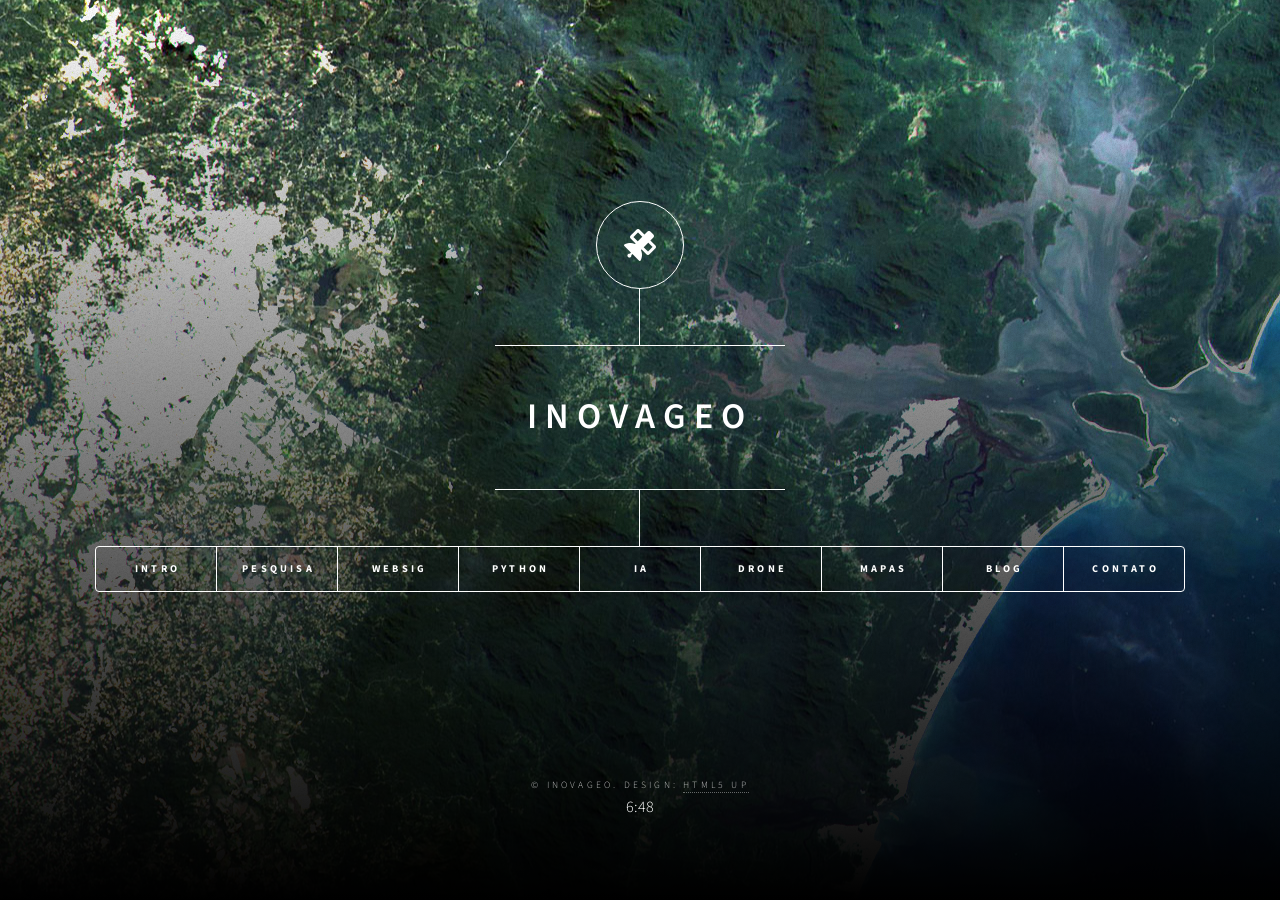
==== commit a801be69: "asdfasd" ====
--- a/index.html
+++ b/index.html
@@ -66,13 +66,12 @@
 					<h2 class="major">Pesquisa científica <i class="fa-solid fa-book"></i></h2>
 					<span class="image main"><img src="images/pic02.jpg" alt="" /><figcaption>Deserto de Gobi da China, avança (inverno) e recua (verão), ano de 2023.</figcaption></span>
 					<h3>Gifs de séries temporais </h3>
-					<p> Um de nossos eixos de pesquisa são a elaboração de <a  href="#https://inovageo-blog.netlify.app/2#">gifs de séries temporais em NDVI</a> voltados para análises ambientais. A combinação de GIFs de séries temporais em NDVI representa um avanço significativo nas metodologias de pesquisa ambiental o metodo facilita a visualização e a interpretação alem de ser uma otima ferramenta educativa pois a figura fica muito intuitiva até para leigos no assunto.
-
-</p>
+					<p> Um de nossos eixos de pesquisa são a elaboração de <a  target="_blank" href="https://inovageo-blog.netlify.app/2#">gifs de séries temporais em NDVI</a> voltados para análises ambientais. A combinação de GIFs de séries temporais em NDVI representa um avanço significativo nas metodologias de pesquisa ambiental o metodo facilita a visualização e a interpretação alem de ser uma otima ferramenta educativa pois a figura fica muito intuitiva até para leigos no assunto.</p>
 					<h3>Pesquisa Acadêmica </h3>
-					<p> O ramo da pesquisa é padronizado, com suas peculiaridades e normas técnicas bem específicas. Executar scripts em linguagens de programação como o R ou python e introduzir os resultados em seu artigo pode ser uma tarefa árdua para um pesquisador. É ai que entramos, temos conhecimento metodologias científica, e uma de nossas especialidades são o tratamento de dados, com  gráficos e tabelas em <a href="#python">python</a> e <a href="#mapas">mapas</a> com legendas no QGIS, ou seja, estaremos preparados para dar o treinamento ou a consultoria necessaria para seu projeto academico, nos encontrando de forma ideal para auxiliar seu trabalho.</p>
-					<h3>Pesquisa Ambiental e Agrícola </h3><p> Dentro do eixo da pesquisa nos aprofundamos mais nas áreas de temas ambiental e agrícola, focando em <a  href="#IA">análises de imagens de satélites</a>, nós podemos trabalhar em equipe com o seu projeto usando metodologias de machine learning para mapas de uso e cobertura do solo, índice de queimadas, secas e cheias de rios, índice de pluviosidade, cálculos perdas florestal. Ou então, caso já tenha os dados prontos, podemos gerar os resultados como <a  href="#mapas">mapas temáticos</a> <a  href="#mapas">graficos e mapas em python</a> sem interferir no viés da pesquisa.</p> 
-					<p> Valorizamos profundamente o trabalho da comunidade científica, reconhecemos a capacidade de inovação da área, e de como ela é essencial para resolver os desafios atuais. No entanto, a divulgação do conhecimento científico muitas vezes não alcança o público em geral, presa em bolhas sociais. Para resolver essa lacuna, também oferecemos várias <a href="#websig">opções</a> para a comunicação, e divulgação digital.</p> 
+					<p> O ramo da pesquisa é padronizado, com suas peculiaridades e normas técnicas bem específicas. Executar scripts em linguagens de programação como o R ou python e introduzir os resultados em seu artigo pode ser uma tarefa árdua para um pesquisador. É ai que entramos, temos conhecimento metodologias científica, e uma de nossas especialidades são o tratamento de dados. Com  gráficos e tabelas em <a href="#python">python</a> e <a href="#mapas">mapas</a> com legendas no QGIS, estaremos preparados para dar o treinamento ou a consultoria necessaria para seu projeto academico.</p>
+					<h3>Pesquisa Ambiental</h3><p> Na pesquisa ambiental, focando em <a  href="#IA">análises de imagens de satélites</a>, nós podemos trabalhar em equipe com o seu projeto usando metodologias de machine learning para mapas de uso e cobertura do solo, índice de queimadas, secas e cheias de rios, índice de pluviosidade, cálculos perdas florestal. Ou então, caso já tenha os dados prontos, podemos gerar os resultados com os <a  href="#mapas">mapas temáticos</a> sem interferir no viés da pesquisa.</p> 
+					<h3>Desafio da Pesquisa</h3>
+					<p> Valorizamos profundamente o trabalho da comunidade científica, reconhecemos a capacidade de inovação da área, e de como ela é essencial para resolver os desafios atuais. No entanto, a divulgação do conhecimento científico muitas vezes não alcança o público em geral, presa em bolhas sociais. Para resolver essa lacuna, também oferecemos um <a href="#websig">mapa virtual</a>, e temos tambem nosso <a href="#blog">blog</a> para divulgação digital.</p> 
 
 
 
@@ -107,7 +106,7 @@
 					<h3> IA e computação em nuvem</h3><p> A proposta que a computação em nuvem traz é de otimizar o tempo processamento e aumentar o desempenho computacional, sendo uma ótima opção para equipes com recursos limitados, reduzindo de gastos de energia e custos com hardware.</p> 
 					<p> As técnicas de inteligência artificial tem eficiência na classificação de imagens com alta diversidade de classes ou em resultados enviesados devido à natureza dos dados. De modo geral, as técnicas resultam em interpretações mais precisas e resultados mais parametrizados. Para quem é da área de geo, a google oferece a ferramenta perfeita para análises espaciais e processamento de imagens de satelite, o google earth engine.</p>
 					<p>  </p>
- 					<h3> Earth Engine </h3><p><p>A ferramenta google earth engine (GEE) é um framework na linguagem javascript com uma documentação própria e bem didática uma excelente opção para pesquisadores, atividades governamentais ou educacionais. Oferecem vastos catálogos de dados de satélites e funcionalidades avançadas que facilitam a sua análise, podendo-se explorar <a  href="#pesquisa">séries temporais</a>, calcular <a  href="#IA">índices de vegetação</a>, monitorar mudanças ambientais, visualização dinâmica de coleções de imagens, além aplicação de mosaicos e redutores.</p>
+ 					<h3> Earth Engine </h3><p><p>A ferramenta google earth engine (GEE) é um framework na linguagem javascript com uma documentação própria e bem didática uma excelente opção para pesquisadores, atividades governamentais ou educacionais. Oferecem vastos catálogos de dados de satélites e funcionalidades avançadas que facilitam a sua análise, podendo-se explorar <a  href="#pesquisa">séries temporais</a>, calcular <a target="_blank" href="https://inovageo-blog.netlify.app/2#">índices de vegetação</a>, monitorar mudanças ambientais, visualização dinâmica de coleções de imagens, além aplicação de mosaicos e redutores.</p>
 					 <p> Em seu uso mais aprofundado podemos mexer com IA, programação orientada a objeto, dados de SAR, e até montar apps interativos para aplicativos de monitoramento que funcionam em background. Enfim, o google earth engine representa um grande avanço no mundo geo, com computação em nuvem e processamento em paralelo ele é ideal para projetos de alta escalabilidade e como resultado oferece a divulgação dos seus resultados para o compartilhamento e comunicação em um formato de <a  href="#https://www.earthengine.app/">página web</a> ou app interativo.</p>
 				</article>	
 
--- a/assets/css/main.css
+++ b/assets/css/main.css
@@ -1117,7 +1117,7 @@
 
 		#bg:before {
 			
-			background-image: linear-gradient(to top, rgba(0, 0, 0, 0.4), rgba(0, 0, 0, 0.0)), url("../../images/overlay.png");
+			background-image: linear-gradient(to top, rgba(0, 0, 0, 1), rgba(0, 0, 0, 0.0)), url("../../images/overlay.png");
 			background-size: auto,
  			256px 256px;
 			background-position: center,
@@ -1132,6 +1132,7 @@
 			background-position: center;
 			background-size: auto;  /*nao redimensiona a imagem */
 			background-repeat: repeat; /* corte de pedaço e repetiçao*/
+			filter: brightness(200%);
 			z-index: 1;
 		}
 
@@ -1311,8 +1312,9 @@
 					padding: 0 1.25rem 0 1.45rem;
 					text-transform: uppercase;
 					letter-spacing: 0.2rem;
-					font-size: 0.8rem;
+					font-size: 0.65rem;
 					border-bottom: 0;
+					font-weight: bold;
 				}
 
 					#header nav ul li a:hover {
